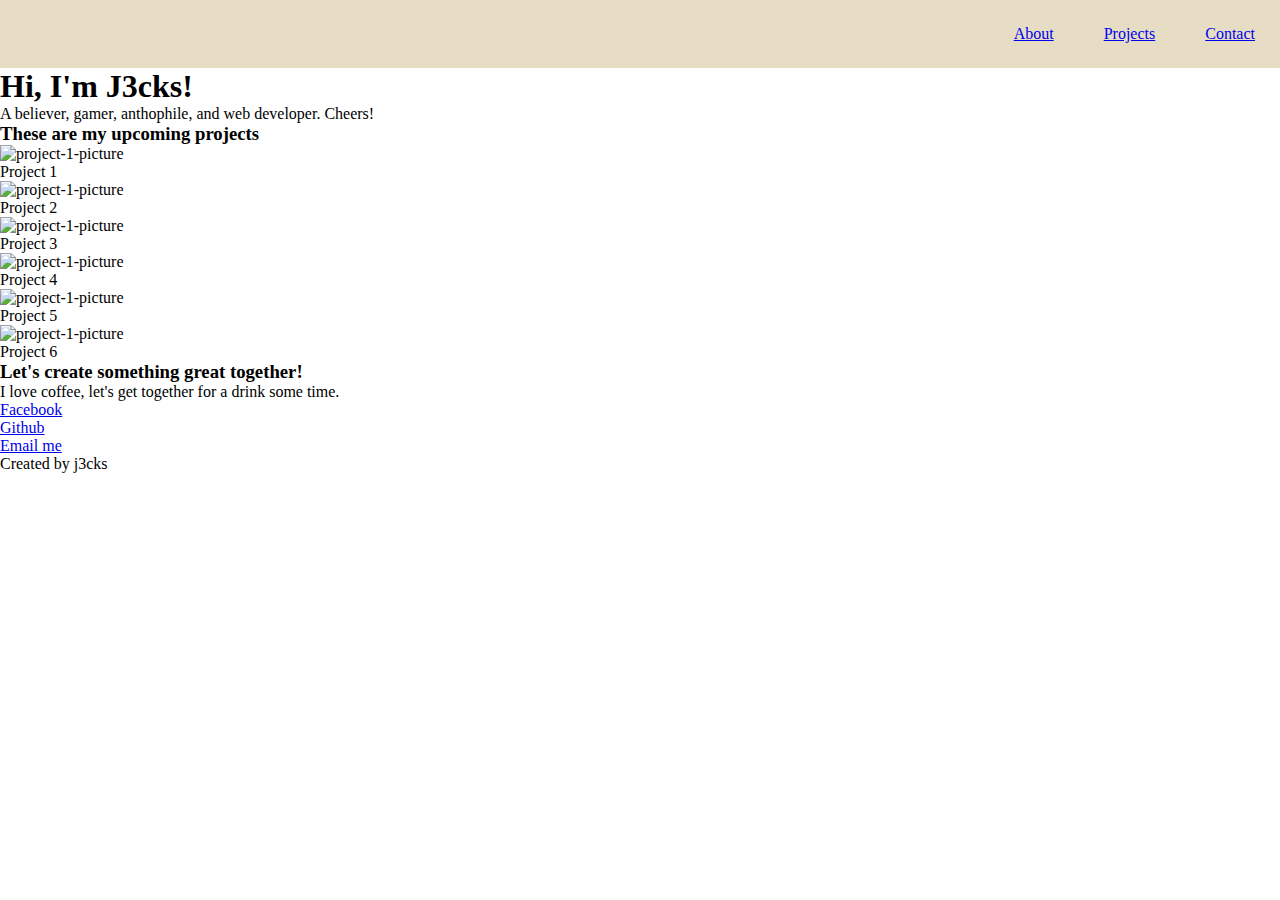
==== flickr-inspired/index.html @ d84afbda "Initial content" ====
<!DOCTYPE html>
<html lang="en">
<head>
    <meta charset="UTF-8">
    <meta name="viewport" content="width=device-width, initial-scale=1.0">
    <title>Flickr Inspired Portfolio</title>
    <link rel="stylesheet" href="./styles.css">
</head>
<body>
    <header>
        <!-- put logo later -->
        <div id="header-logo-container">
        <!-- <img src="" alt="j3cks logo"> -->
        </div>
        <nav id="navbar">
            <ul class="nav-container">
                <li><a href="#about">About</a></li>
                <li><a href="#projects">Projects</a></li>
                <li><a href="#contact">Contact</a></li>
            </ul>
        </nav>
    </header>

    <main>
        <section id="welcome-section" id="about">
            <div>
            <h1>Hi, I'm J3cks!</h1>
            <p>A believer, gamer, anthophile, and <span id="web-developer">web developer</span>. Cheers!</p>
            </div>
        </section>

        <section id="projects">
            <h3>These are my upcoming projects</h3>
            <div class="project-container">
                <div class="project">
                    <img src="" alt="project-1-picture" id="project-1pic">
                    <p class="project-title">Project 1</p>
                </div>
                <div class="project">
                    <img src="" alt="project-1-picture" id="project-2pic">
                    <p class="project-title">Project 2</p>
                </div>
                <div class="project">
                    <img src="" alt="project-1-picture" id="project-3pic">
                    <p class="project-title">Project 3</p>
                </div>
                <div class="project">
                    <img src="" alt="project-1-picture" id="project-4pic">
                    <p class="project-title">Project 4</p>
                </div>
                <div class="project">
                    <img src="" alt="project-1-picture" id="project-5pic">
                    <p class="project-title">Project 5</p>
                </div>
                <div class="project">
                    <img src="" alt="project-1-picture" id="project-3pic">
                    <p class="project-title">Project 6</p>
                </div>
            </div>
        </section>

        <section id="contact">
            <div>
                <h3>Let's create something great together!</h3>
                <p>I love coffee, let's get together for a drink some time. </p>
            </div>

            <div class="socials-container">
                <div class="socials" id="facebook">
                    <a href="https://www.facebook.com/profile.php?id=100094178576643">Facebook</a>                  
                </div>
                <div class="socials" id="github">
                    <a href="https://github.com/J3cks">Github</a>                  
                </div>
                <div class="socials" id="email">
                    <a href="mailto:jecks.pursuitscoding@gmail.com">Email me</a>                  
                </div>
            </div>
        </section>
    </main>

    <footer>
        <p>Created by j3cks</p>
    </footer>
    

</body>
</html>
---- flickr-inspired/styles.css ----
* {
    box-sizing: border-box; 
    margin: 0;
}

body {
    height: 100vh;
}

header {
    display: flex;
    justify-content: space-between;
    background: #E6DDC4;
    width: 100%;
    padding: 25px;
}

.nav-container {
    display: flex;
    gap: 50px;
}

li {
    list-style-type: none;
}

a:visited {
    color: #181D31;
    text-decoration: none;
}
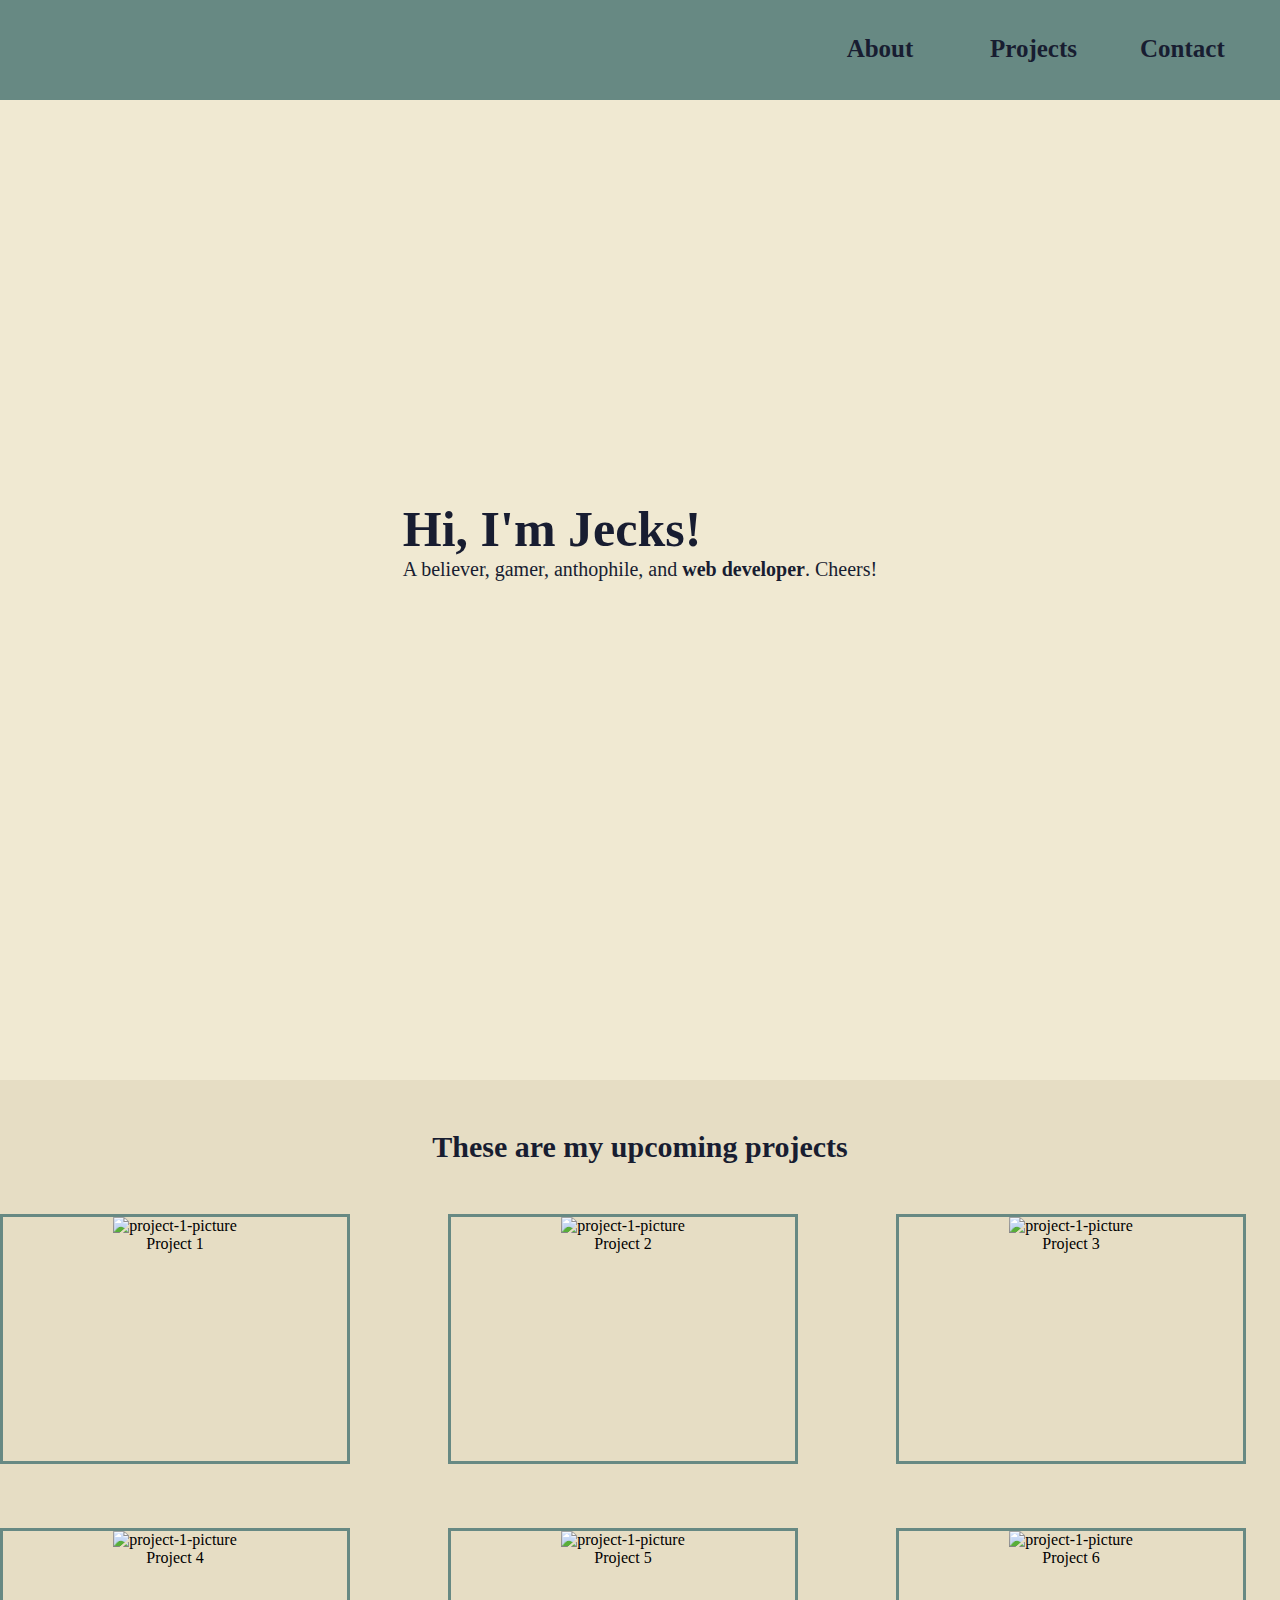
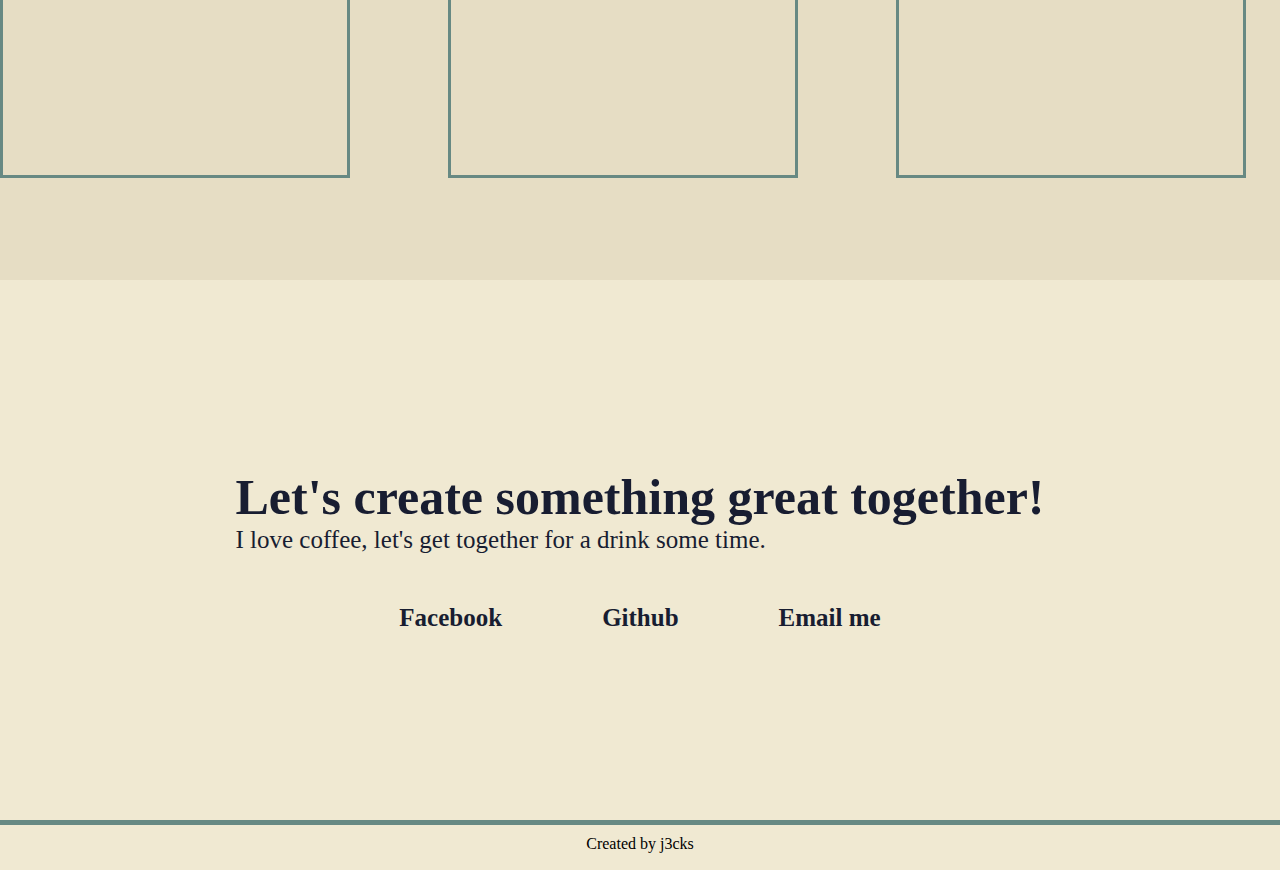
==== commit 5a0dfd01: "header changes" ====
--- a/flickr-inspired/index.html
+++ b/flickr-inspired/index.html
@@ -14,45 +14,45 @@
         </div>
         <nav id="navbar">
             <ul class="nav-container">
-                <li><a href="#about">About</a></li>
-                <li><a href="#projects">Projects</a></li>
-                <li><a href="#contact">Contact</a></li>
+                <li class="nav 1"><a href="#welcome-section">About</a></li>
+                <li class="nav 2"><a href="#projects">Projects</a></li>
+                <li class="nav 3"><a href="#contact">Contact</a></li>
             </ul>
         </nav>
     </header>
 
     <main>
-        <section id="welcome-section" id="about">
+        <section id="welcome-section">
             <div>
-            <h1>Hi, I'm J3cks!</h1>
-            <p>A believer, gamer, anthophile, and <span id="web-developer">web developer</span>. Cheers!</p>
+            <h1 id="hi">Hi, I'm Jecks!</h1>
+            <p class="description">A believer, gamer, anthophile, and <span id="web-developer">web developer</span>. Cheers!</p>
             </div>
         </section>
 
         <section id="projects">
-            <h3>These are my upcoming projects</h3>
+            <h3 class="project-header">These are my upcoming projects</h3>
             <div class="project-container">
-                <div class="project">
+                <div class="project-tile">
                     <img src="" alt="project-1-picture" id="project-1pic">
                     <p class="project-title">Project 1</p>
                 </div>
-                <div class="project">
+                <div class="project-tile">
                     <img src="" alt="project-1-picture" id="project-2pic">
                     <p class="project-title">Project 2</p>
                 </div>
-                <div class="project">
+                <div class="project-tile">
                     <img src="" alt="project-1-picture" id="project-3pic">
                     <p class="project-title">Project 3</p>
                 </div>
-                <div class="project">
+                <div class="project-tile">
                     <img src="" alt="project-1-picture" id="project-4pic">
                     <p class="project-title">Project 4</p>
                 </div>
-                <div class="project">
+                <div class="project-tile">
                     <img src="" alt="project-1-picture" id="project-5pic">
                     <p class="project-title">Project 5</p>
                 </div>
-                <div class="project">
+                <div class="project-tile">
                     <img src="" alt="project-1-picture" id="project-3pic">
                     <p class="project-title">Project 6</p>
                 </div>
@@ -61,19 +61,19 @@
 
         <section id="contact">
             <div>
-                <h3>Let's create something great together!</h3>
-                <p>I love coffee, let's get together for a drink some time. </p>
+                <h3 id="contact-phrase">Let's create something great together!</h3>
+                <p id="contact-phrase-description">I love coffee, let's get together for a drink some time. </p>
             </div>
 
             <div class="socials-container">
                 <div class="socials" id="facebook">
-                    <a href="https://www.facebook.com/profile.php?id=100094178576643">Facebook</a>                  
+                    <a href="https://www.facebook.com/profile.php?id=100094178576643" target="_blank">Facebook</a>                  
                 </div>
                 <div class="socials" id="github">
-                    <a href="https://github.com/J3cks">Github</a>                  
+                    <a href="https://github.com/J3cks" target="_blank">Github</a>                  
                 </div>
                 <div class="socials" id="email">
-                    <a href="mailto:jecks.pursuitscoding@gmail.com">Email me</a>                  
+                    <a href="mailto:jecks.pursuitscoding@gmail.com" target="_blank">Email me</a>                  
                 </div>
             </div>
         </section>
--- a/flickr-inspired/styles.css
+++ b/flickr-inspired/styles.css
@@ -2,6 +2,10 @@
     box-sizing: border-box; 
     margin: 0;
 }
+
+html {
+    scroll-behavior: smooth;
+  }
 
 body {
     height: 100vh;
@@ -10,21 +14,145 @@
 header {
     display: flex;
     justify-content: space-between;
-    background: #E6DDC4;
+    background: #678983;
     width: 100%;
     padding: 25px;
+    position: fixed;
 }
 
 .nav-container {
     display: flex;
-    gap: 50px;
 }
 
-li {
-    list-style-type: none;
+
+
+a:link, a:visited {
+    text-decoration: none;
+    color: #181D31;
+    font-size: 25px;
+    font-weight: bold;
 }
 
-a:visited {
+li{
+    text-align: center;
+    padding: 35px;;
+    margin-top: -25px;
+    margin-bottom: -25px;
+    width: 150px;
+    height: 100px;
+    position: relative;
+    overflow: hidden;
+    font-size: 20px;
+    font-weight: bold;
+}
+
+.nav:before {
+    content: "";
+    position: absolute;
+    bottom: 0;
+    right: 0;
+    width: 100%;
+    height: 0%;
+    background-color: #E6DDC4;
+    transition: all 0.5s;
+    z-index: -1;
+}
+
+.nav:hover:before{
+    height: 100%;
+}
+
+
+
+#welcome-section {
+    width: 100%;
+    height: 1080px;
+    display: flex;
+    justify-content: center;
+    align-items: center;
+    background-color: #F0E9D2;
+    color: #181D31; 
+}
+
+#hi {
+    font-size: 50px;
+}
+
+.description {
+    font-size: 20px;
+}
+
+#web-developer {
+    font-weight: bold;
+}
+
+#projects {
+    background-color: #E6DDC4;
+    width: 100%;
+    height: 800px;
+}
+
+.project-container {
+    display: grid;
+    grid-template-columns: repeat(auto-fit, minmax(350px, 1fr));
+    grid-gap: 4rem;
+    width: 100%;
+    max-width: 1280px;
+    margin: 0 auto;
+    margin-bottom: 6rem;
+
+}
+
+.project-tile {
+    border: 3px solid #678983;
+    width: 350px;
+    height: 250px;
+    text-align: center;
+}
+
+.project-header {
+    font-size: 30px;
+    text-align: center;
+    padding-top: 50px;
+    padding-bottom: 50px;
     color: #181D31;
-    text-decoration: none;
 }
+
+#contact {
+    background-color: #F0E9D2;
+    color: #181D31; 
+    width: 100%;
+    height: 540px;
+    display: flex;
+    flex-direction: column;
+    justify-content: center;
+    align-items: center;
+}
+
+#contact-phrase {
+    font-size: 50px;
+    color: #181D31;
+
+}
+#contact-phrase-description {
+    font-size: 25px;
+}
+
+.socials-container {
+    display: flex;
+    padding-top: 50px;
+    gap: 100px;
+    justify-content: center;
+}
+
+
+
+
+footer {
+    border-top: 5px solid  #678983;
+    text-align: center;
+    background-color: #F0E9D2;
+    width: 100%;
+    height: 50px;
+    padding-top: 10px;
+}
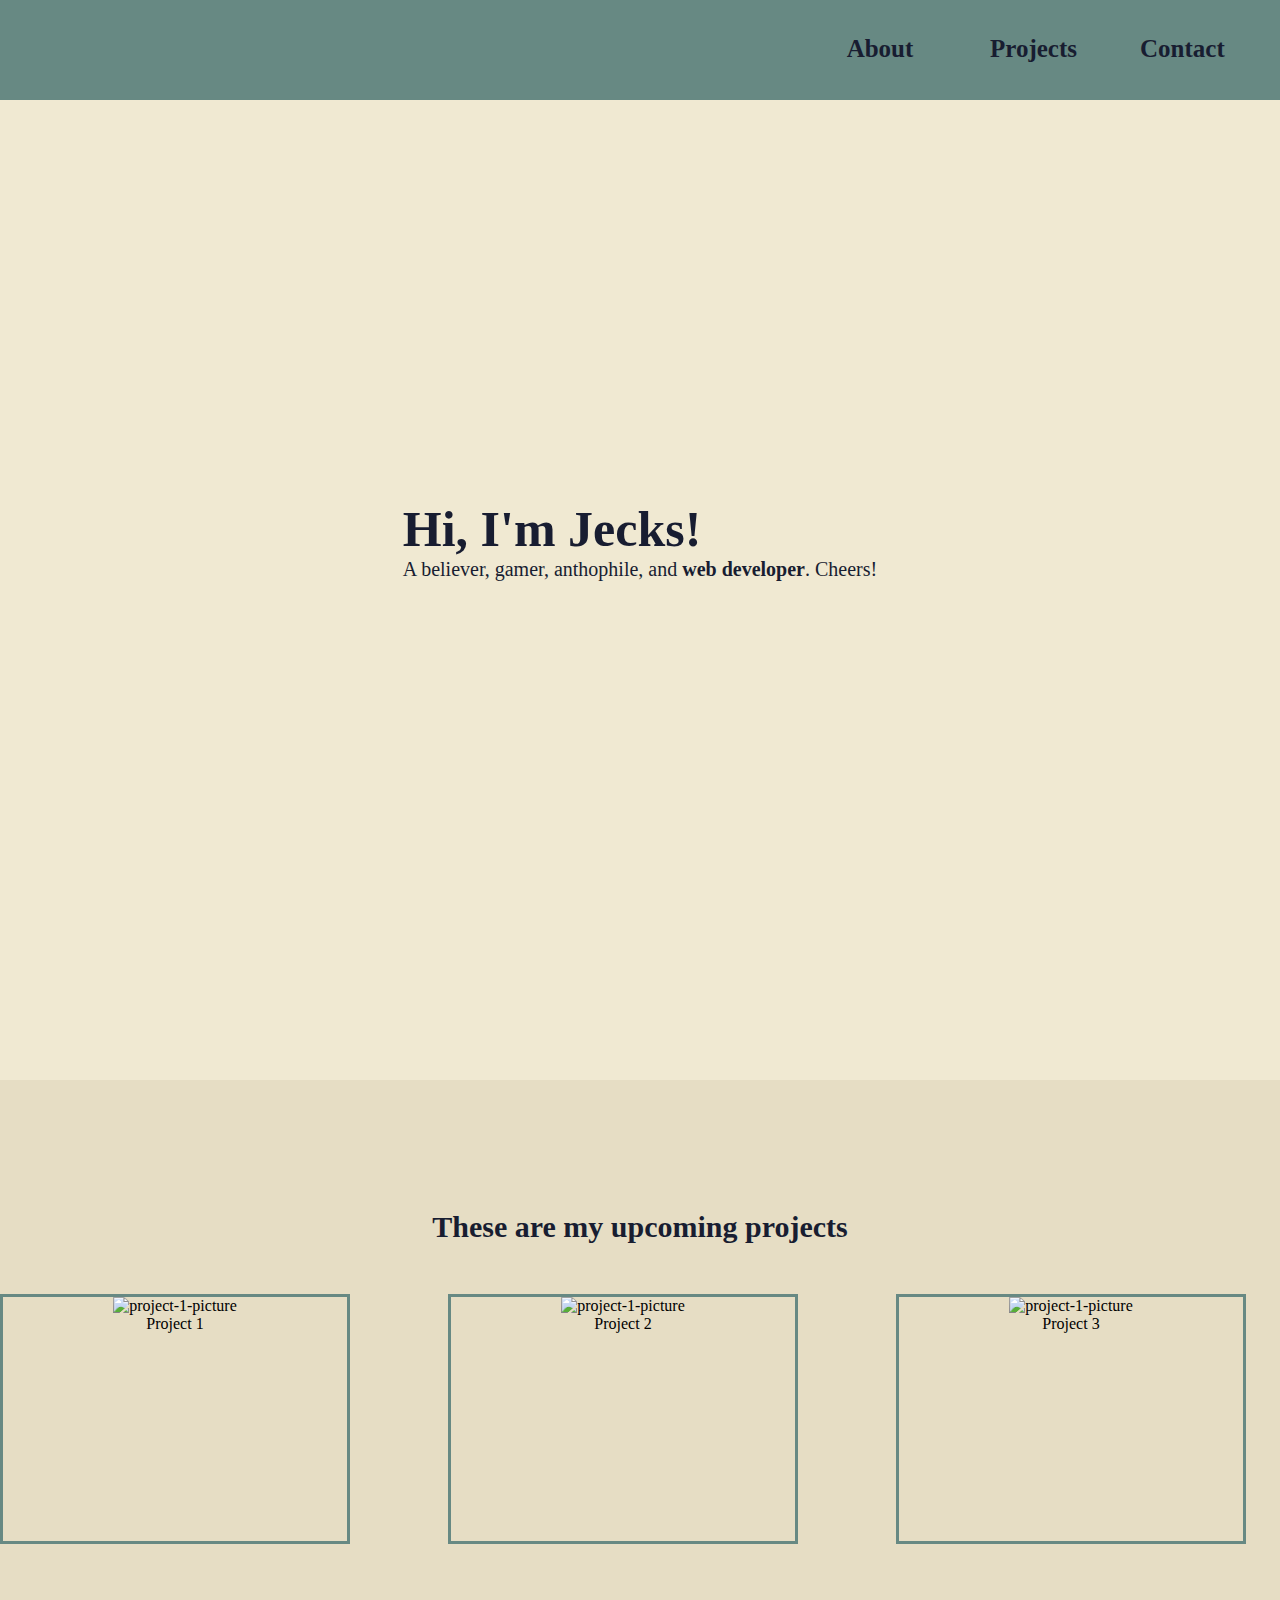
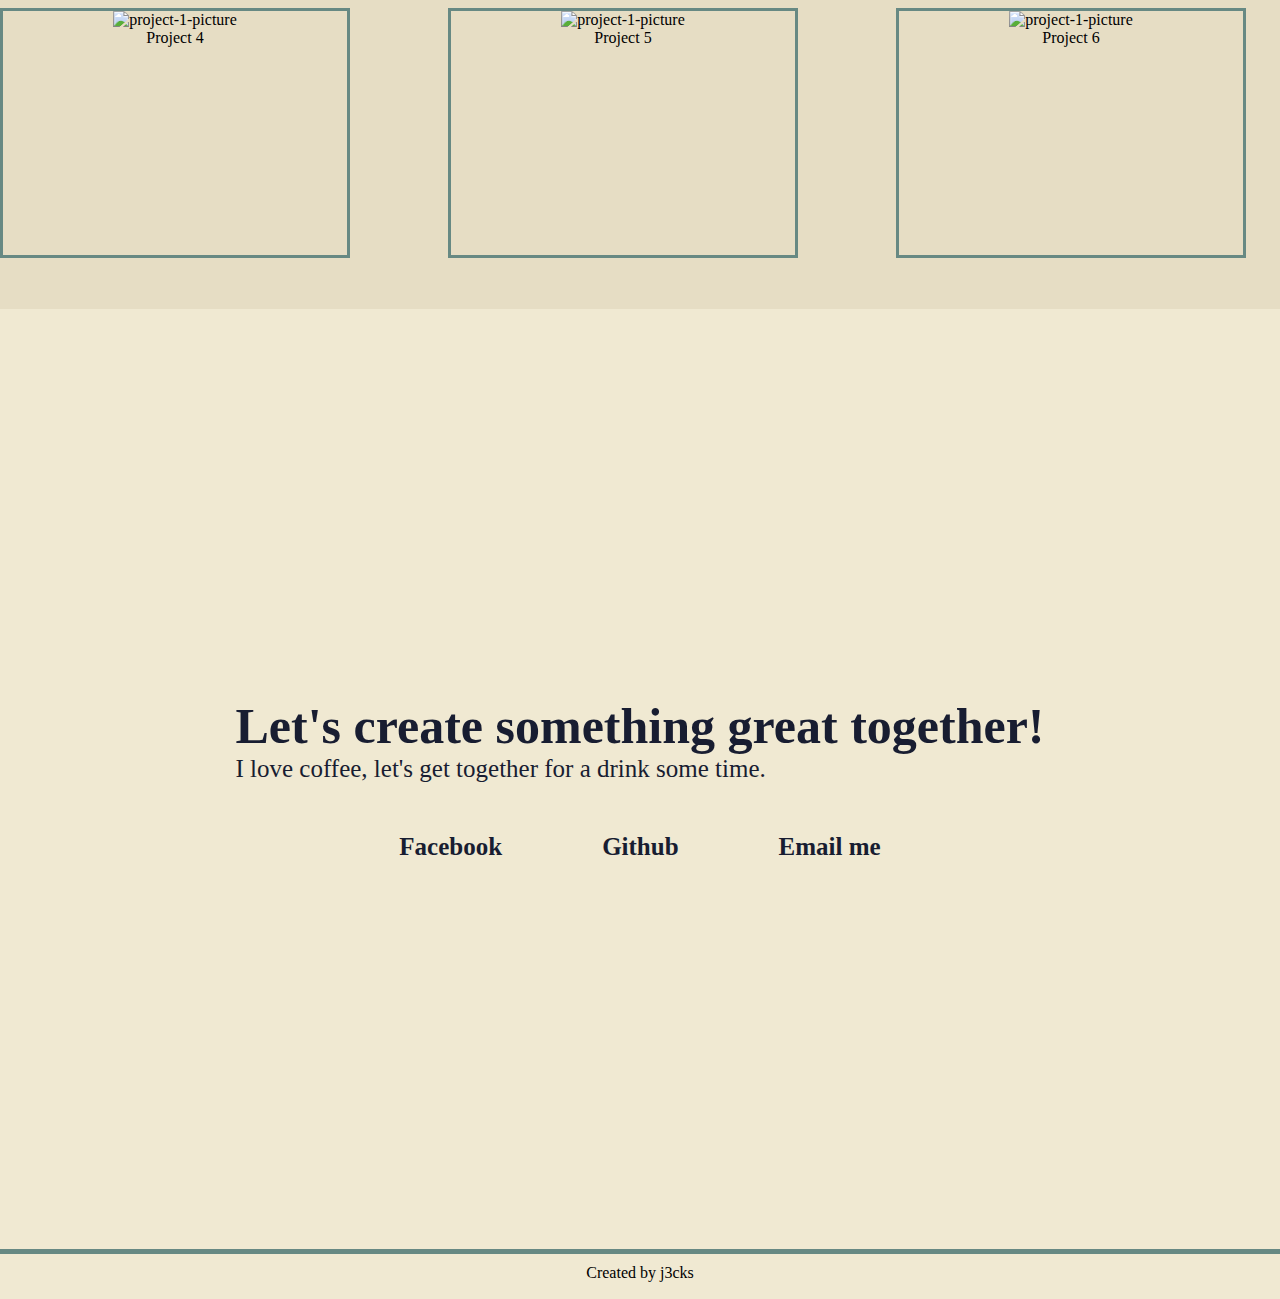
==== commit c13cf6f8: "Fixed project section" ====
--- a/flickr-inspired/index.html
+++ b/flickr-inspired/index.html
@@ -28,9 +28,9 @@
             <p class="description">A believer, gamer, anthophile, and <span id="web-developer">web developer</span>. Cheers!</p>
             </div>
         </section>
-
+        
         <section id="projects">
-            <h3 class="project-header">These are my upcoming projects</h3>
+            <h3 id="project-header">These are my upcoming projects</h3>
             <div class="project-container">
                 <div class="project-tile">
                     <img src="" alt="project-1-picture" id="project-1pic">
--- a/flickr-inspired/styles.css
+++ b/flickr-inspired/styles.css
@@ -1,6 +1,10 @@
 * {
     box-sizing: border-box; 
     margin: 0;
+}
+
+*::before, *::after {
+    box-sizing: inherit;
 }
 
 html {
@@ -89,7 +93,10 @@
 #projects {
     background-color: #E6DDC4;
     width: 100%;
-    height: 800px;
+    height: 100%;
+    padding-top: 80px;
+    padding-bottom: 50px;
+    margin-bottom: -95px;
 }
 
 .project-container {
@@ -110,7 +117,7 @@
     text-align: center;
 }
 
-.project-header {
+#project-header {
     font-size: 30px;
     text-align: center;
     padding-top: 50px;
@@ -122,7 +129,7 @@
     background-color: #F0E9D2;
     color: #181D31; 
     width: 100%;
-    height: 540px;
+    height: 940px;
     display: flex;
     flex-direction: column;
     justify-content: center;
@@ -156,3 +163,10 @@
     height: 50px;
     padding-top: 10px;
 }
+
+
+@media only screen and (max-width: 1200px){
+    html {
+        font-size: 10px;
+    }
+}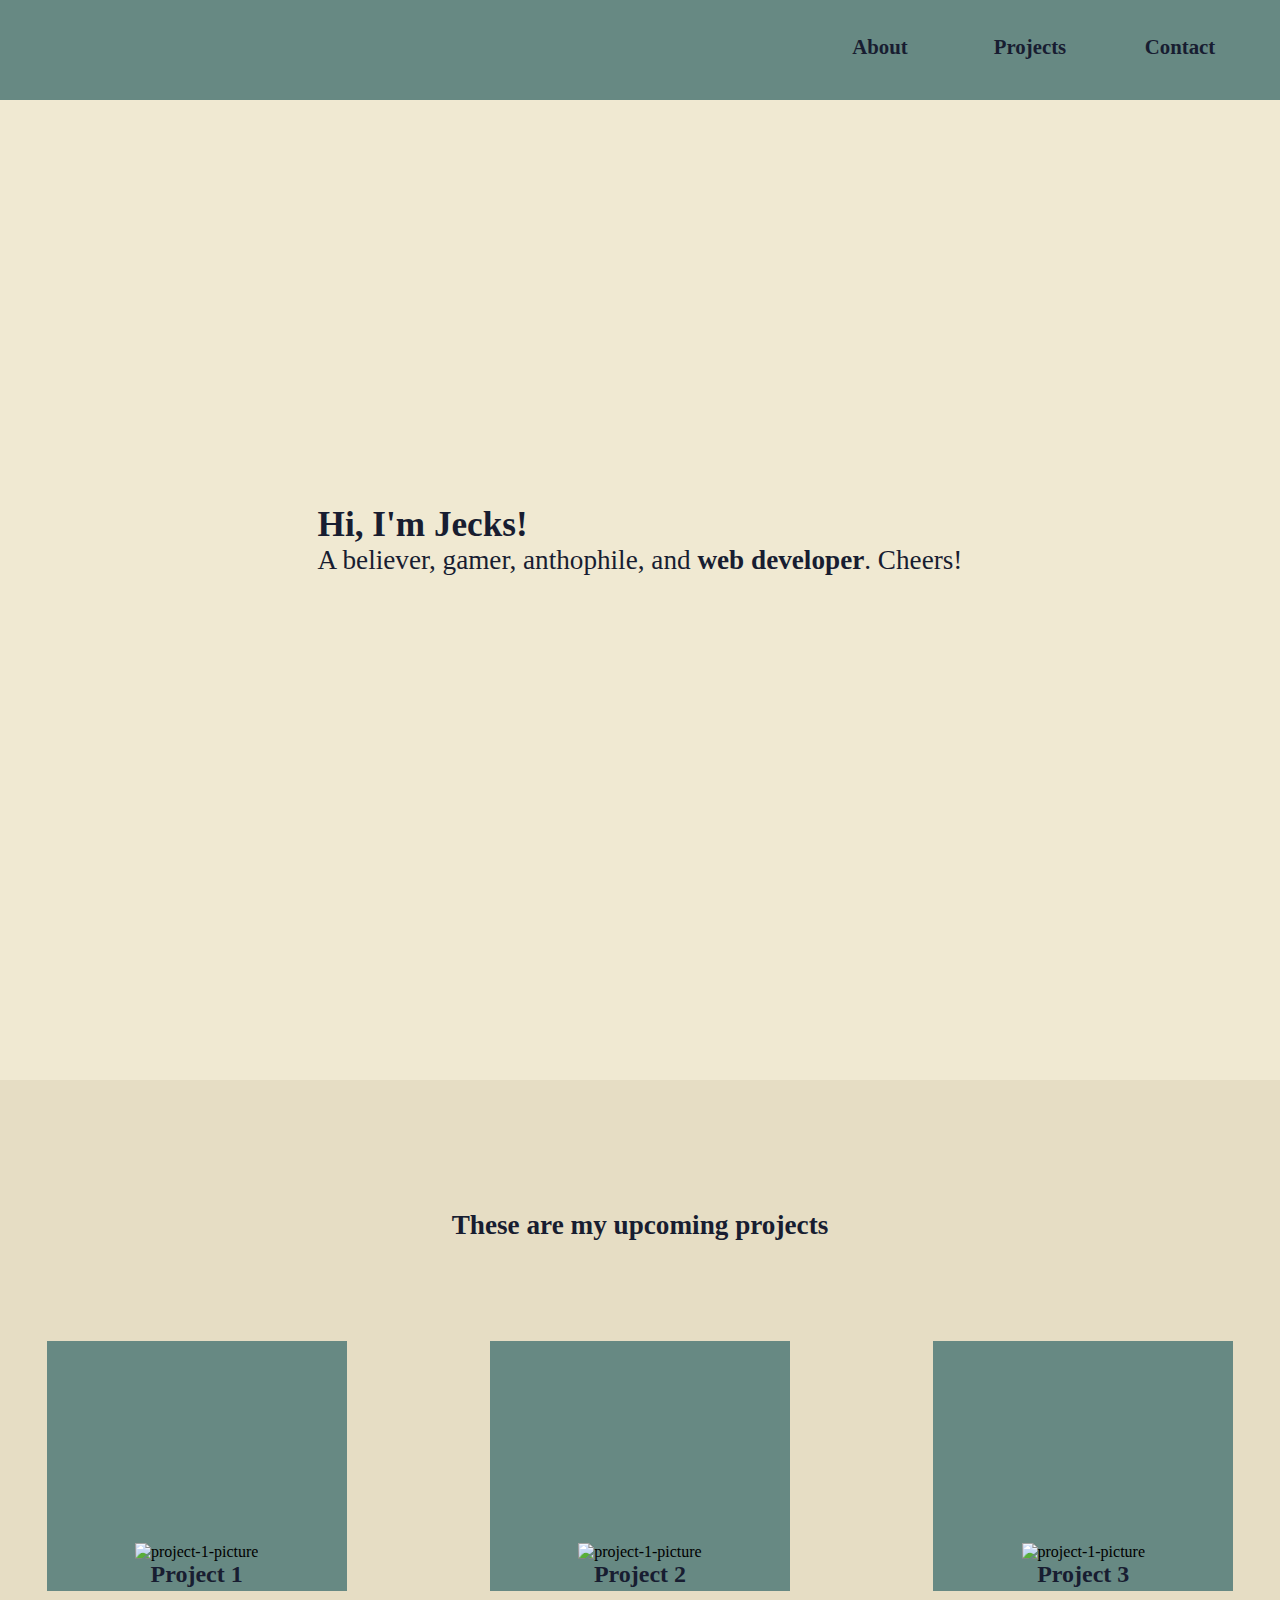
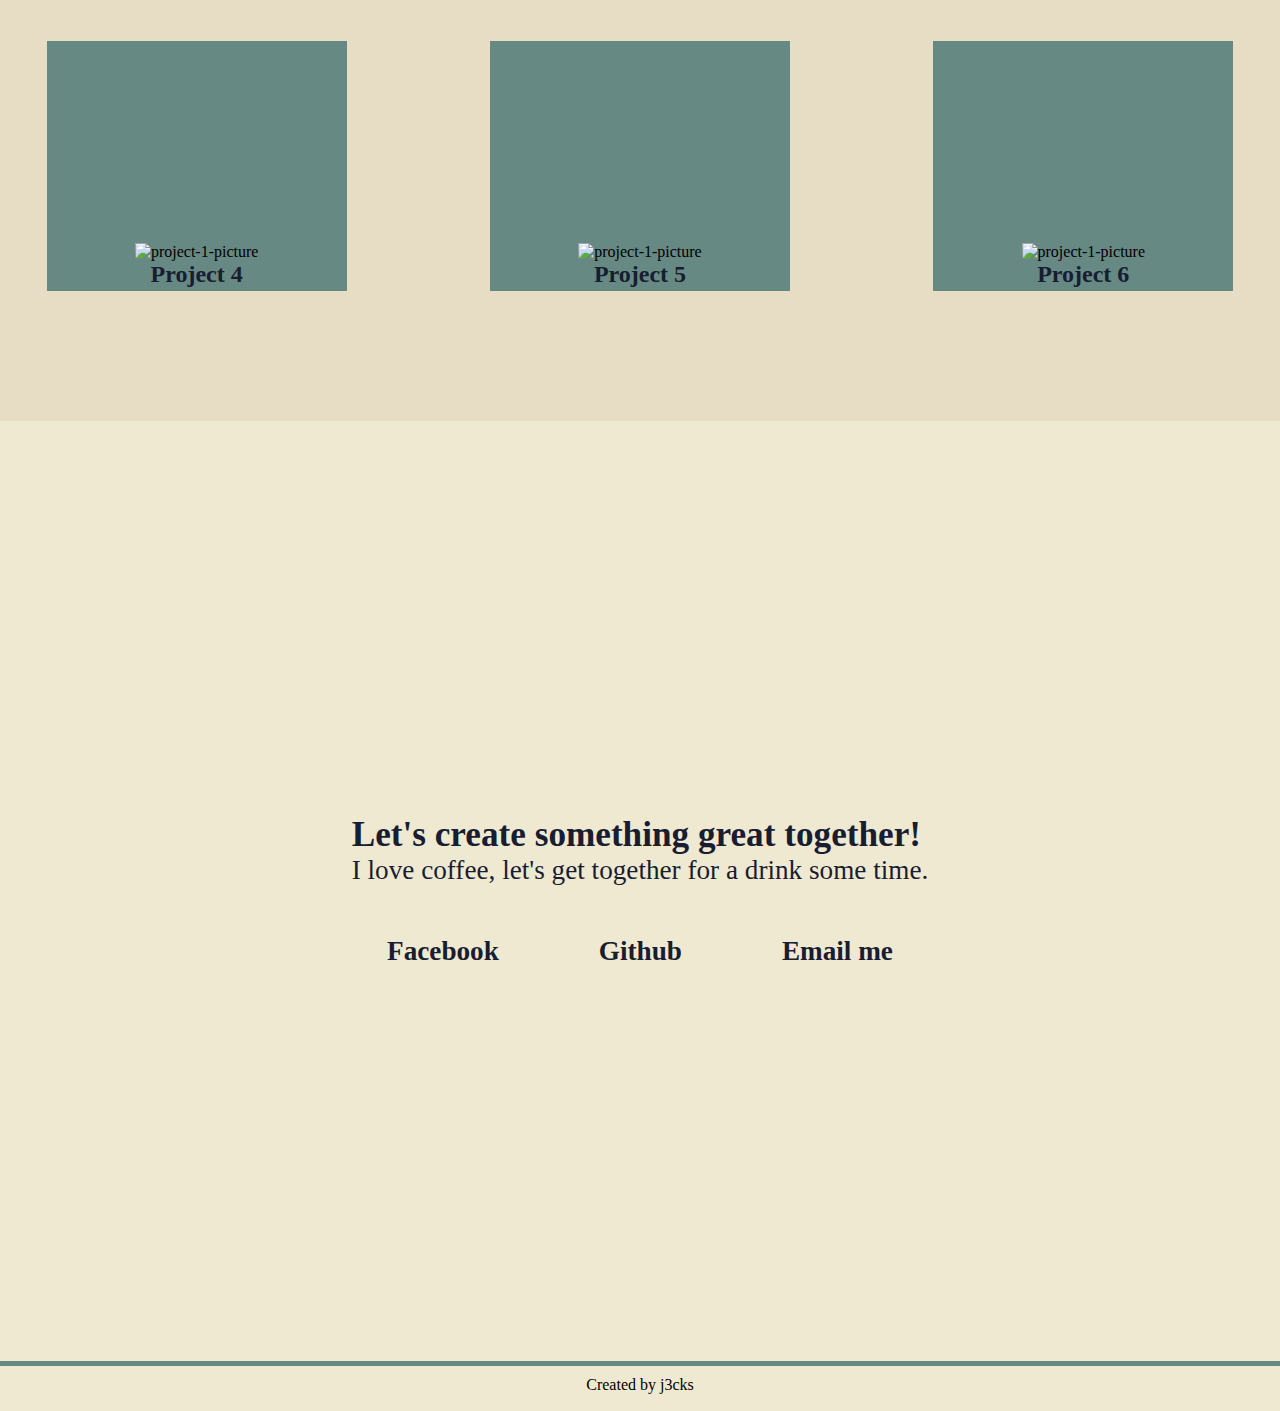
==== commit 8ca04362: "fixed view responsiveness" ====
--- a/flickr-inspired/index.html
+++ b/flickr-inspired/index.html
@@ -7,12 +7,12 @@
     <link rel="stylesheet" href="./styles.css">
 </head>
 <body>
-    <header>
+    <header id="navbar">
         <!-- put logo later -->
         <div id="header-logo-container">
         <!-- <img src="" alt="j3cks logo"> -->
         </div>
-        <nav id="navbar">
+        <nav>
             <ul class="nav-container">
                 <li class="nav 1"><a href="#welcome-section">About</a></li>
                 <li class="nav 2"><a href="#projects">Projects</a></li>
@@ -34,27 +34,27 @@
             <div class="project-container">
                 <div class="project-tile">
                     <img src="" alt="project-1-picture" id="project-1pic">
-                    <p class="project-title">Project 1</p>
+                    <p class="project-title"><a href="https://www.youtube.com/watch?v=xvFZjo5PgG0">Project 1</a></p>
                 </div>
                 <div class="project-tile">
                     <img src="" alt="project-1-picture" id="project-2pic">
-                    <p class="project-title">Project 2</p>
+                    <p class="project-title"><a href="https://www.youtube.com/watch?v=xvFZjo5PgG0">Project 2</a></p>
                 </div>
                 <div class="project-tile">
                     <img src="" alt="project-1-picture" id="project-3pic">
-                    <p class="project-title">Project 3</p>
+                    <p class="project-title"><a href="https://www.youtube.com/watch?v=xvFZjo5PgG0">Project 3</a></p>
                 </div>
                 <div class="project-tile">
                     <img src="" alt="project-1-picture" id="project-4pic">
-                    <p class="project-title">Project 4</p>
+                    <p class="project-title"><a href="https://www.youtube.com/watch?v=xvFZjo5PgG0">Project 4</a></p>
                 </div>
                 <div class="project-tile">
                     <img src="" alt="project-1-picture" id="project-5pic">
-                    <p class="project-title">Project 5</p>
+                    <p class="project-title"><a href="https://www.youtube.com/watch?v=xvFZjo5PgG0">Project 5</a></p>
                 </div>
                 <div class="project-tile">
                     <img src="" alt="project-1-picture" id="project-3pic">
-                    <p class="project-title">Project 6</p>
+                    <p class="project-title"><a href="https://www.youtube.com/watch?v=xvFZjo5PgG0">Project 6</a></p>
                 </div>
             </div>
         </section>
@@ -67,13 +67,13 @@
 
             <div class="socials-container">
                 <div class="socials" id="facebook">
-                    <a href="https://www.facebook.com/profile.php?id=100094178576643" target="_blank">Facebook</a>                  
+                    <a href="https://www.facebook.com/profile.php?id=100094178576643" target="_blank" class="socials-link" id="profile-link">Facebook</a>                  
                 </div>
                 <div class="socials" id="github">
-                    <a href="https://github.com/J3cks" target="_blank">Github</a>                  
+                    <a href="https://github.com/J3cks" target="_blank" class="socials-link">Github</a>                  
                 </div>
                 <div class="socials" id="email">
-                    <a href="mailto:jecks.pursuitscoding@gmail.com" target="_blank">Email me</a>                  
+                    <a href="mailto:jecks.pursuitscoding@gmail.com" target="_blank" class="socials-link">Email me</a>                  
                 </div>
             </div>
         </section>
--- a/flickr-inspired/styles.css
+++ b/flickr-inspired/styles.css
@@ -3,10 +3,6 @@
     margin: 0;
 }
 
-*::before, *::after {
-    box-sizing: inherit;
-}
-
 html {
     scroll-behavior: smooth;
   }
@@ -28,12 +24,10 @@
     display: flex;
 }
 
-
-
 a:link, a:visited {
     text-decoration: none;
     color: #181D31;
-    font-size: 25px;
+    font-size: 1.5rem;
     font-weight: bold;
 }
 
@@ -46,7 +40,6 @@
     height: 100px;
     position: relative;
     overflow: hidden;
-    font-size: 20px;
     font-weight: bold;
 }
 
@@ -66,8 +59,6 @@
     height: 100%;
 }
 
-
-
 #welcome-section {
     width: 100%;
     height: 1080px;
@@ -79,11 +70,11 @@
 }
 
 #hi {
-    font-size: 50px;
+    font-size: 3.5rem;
 }
 
 .description {
-    font-size: 20px;
+    font-size: 2rem;
 }
 
 #web-developer {
@@ -95,30 +86,36 @@
     width: 100%;
     height: 100%;
     padding-top: 80px;
+    padding-bottom: 80px;
+
+}
+
+.project-container {
+    display: flex;
+    gap: 50px;
+    padding-top: 50px;
     padding-bottom: 50px;
-    margin-bottom: -95px;
-}
-
-.project-container {
-    display: grid;
-    grid-template-columns: repeat(auto-fit, minmax(350px, 1fr));
-    grid-gap: 4rem;
-    width: 100%;
-    max-width: 1280px;
+    flex-wrap: wrap;
+    justify-content: center;
+    align-items: center;
+    max-width: 1480px;
     margin: 0 auto;
-    margin-bottom: 6rem;
 
 }
 
 .project-tile {
-    border: 3px solid #678983;
+    background-color: #678983 ;
     width: 350px;
-    height: 250px;
-    text-align: center;
+    height: 350px;
+    display: flex;
+    align-items: center;
+    justify-content: flex-end;
+    flex-direction: column;
+    margin: 0 auto;
 }
 
 #project-header {
-    font-size: 30px;
+    font-size: 2rem;
     text-align: center;
     padding-top: 50px;
     padding-bottom: 50px;
@@ -137,12 +134,12 @@
 }
 
 #contact-phrase {
-    font-size: 50px;
+    font-size: 3.5rem;
     color: #181D31;
 
 }
 #contact-phrase-description {
-    font-size: 25px;
+    font-size: 2rem;
 }
 
 .socials-container {
@@ -152,8 +149,9 @@
     justify-content: center;
 }
 
-
-
+.socials a {
+    font-size: 2rem;
+}
 
 footer {
     border-top: 5px solid  #678983;
@@ -164,9 +162,48 @@
     padding-top: 10px;
 }
 
-
-@media only screen and (max-width: 1200px){
-    html {
-        font-size: 10px;
-    }
-}+@media (max-width: 1300px){
+    #contact-phrase-description, 
+    #project-header,
+    .description,
+    .socials a {
+        font-size: 1.70rem;
+    }
+
+    #navbar a {
+        font-size: 1.3rem;
+    }
+
+    #hi,
+    #contact-phrase {
+        font-size: 2.2rem;
+    }
+
+    .project-tile {
+        border: 3px solid #678983;
+        width: 300px;
+        height: 250px;
+        text-align: center;
+    }
+}
+
+
+
+@media (max-width: 750px){
+    #contact-phrase-description, 
+    #project-header,
+    .description {
+        font-size: 1.50rem;
+    }
+
+    #navbar a {
+        font-size: 1.1rem;
+    }
+
+    #hi,
+    #contact-phrase {
+        font-size: 2rem;
+    }
+
+}
+
